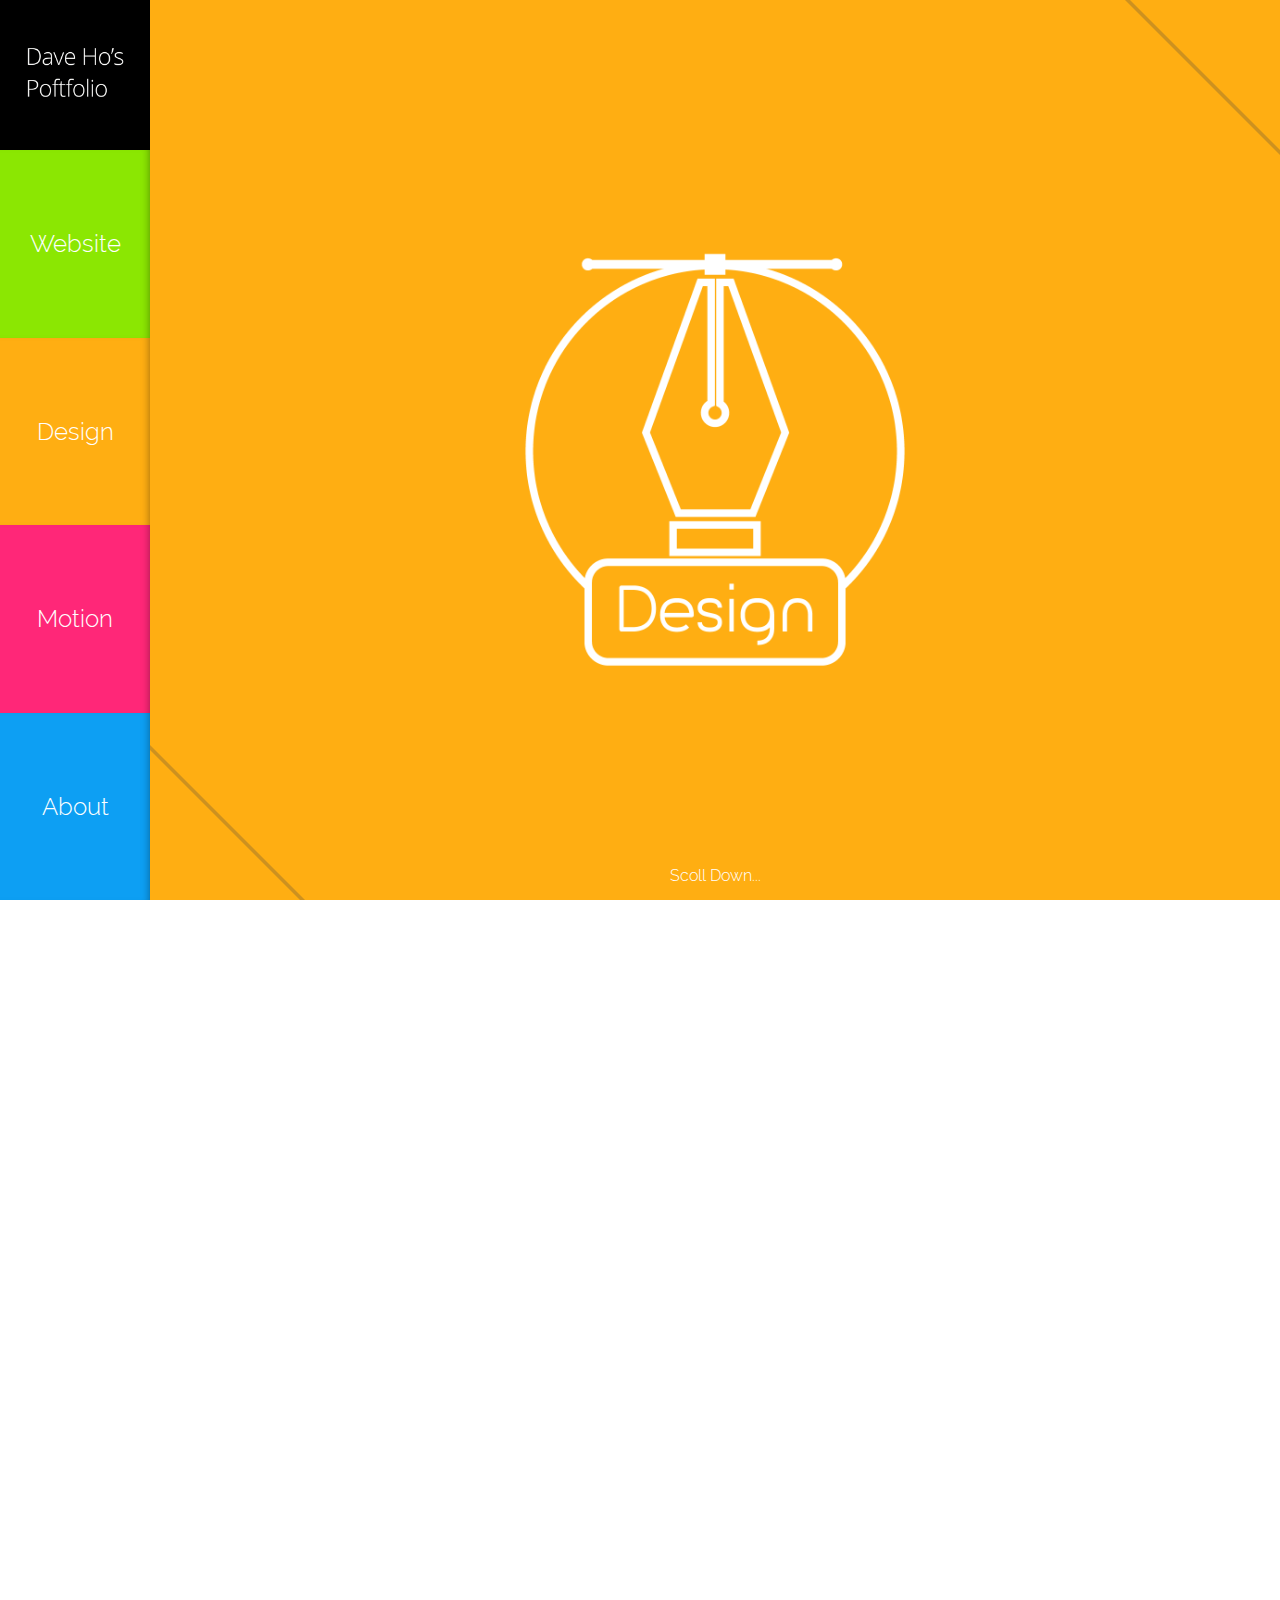
==== design.php.html @ 94d3ca9c "dave's portfolio site" ====
<!doctype html>
<html>
<head>
	<meta charset="UTF-8">
	<title>Dave Ho's Portfolio</title>
	<link rel="stylesheet" type="text/css" href="style.css">
	<link rel="stylesheet" type="text/css" href="color.css">
	<link rel="stylesheet" type="text/css" href="Grid.css">
	<link rel="icon" href="Asset/Logo-01.png">
  	<link rel="stylesheet" href="animate.min.css">
	<link rel="stylesheet" type="text/css" href="fullpage.css" />
	<script type="text/javascript" src="fullpage.js"></script>
    <script src="https://code.jquery.com/jquery-1.9.1.min.js"></script>
	<script src="vendors/easings.min.js"></script>
	<script type="text/javascript" src="vendors/scrolloverflow.min.js"></script>
	<script src="wow.min.js"></script>
	<script>new WOW().init();</script>
	<link rel="stylesheet" type="text/css" href="jquery.fancybox.min.css" />
	<script type="text/javascript" src="jquery.fancybox.min.js"></script>
	<link type="text/css" rel="stylesheet" href="lightslider.css" />
	<script src="lightslider.js"></script>
</head>
	
	<style>div#section0{
			height: 100vh;
			width: 100%;
   			position: relative;
		}
		
		div#imagewall img {
			width: 100%;
		}
		div#imagewall a {
			display: block;
			padding: 15px 0;
		}

		div#imagewall {
			width: 85%;
			padding: 2.5%;
			margin: auto;
			column-count: 3;
		}
		.wallimage {
		 	border-radius: 5px;
/*
		  	cursor: pointer;
		 	transition: 0.3s;
*/
		}
		.wallimage:hover {opacity: 0.7;}
		div#imagewall a div img {
			transition: all 0.3s ease;
		}

		div#imagewall a:hover div img {
			transform: scale(1.1);
		}
		h3{
			text-align: center;
			padding: 10ch 0 ;
		}
		
	</style>
<body>
	<svg width="155" height="155" id="PageMark1" class="animated fadeInRight delay-1s">
	 	<polygon points="0,0 155,155 155,0 " style="fill:#4444" />
	 	<polygon points="5,0 155,150 155,0 " style="fill:#ffae12"/>
	</svg>
	<svg width="155" height="155" id="PageMark2" class="animated fadeInUp delay-1s">
	 	<polygon points="0,0 155,155 0,155 " style="fill:#4444" />
	 	<polygon points="0,5 150,155 0,155 " style="fill:#ffae12"/>
	</svg>
	
	
		<div id="pagemenu"  class="animated fadeInLeft">
		<div id="pagelogo" class="">
			<a href="index.html"><img src="Asset/Logo-01.png"></a>
		</div>
		<table>
			<tr>
				<td class="animated fadeInLeft delay-01s bg-green">
					<a href="web.php.html">Website</a>
				</td>
			</tr>
			
			<tr>
				<td class="animated fadeInLeft delay-02s bg-orange">
					<a href="design.php.html">Design</a>
				</td>
			</tr>
			
			<tr>
				<td class="animated fadeInLeft delay-03s bg-red">
					<a href="motion.php.html">Motion</a>
				</td>
			</tr>
						
			<tr>
				<td class="animated fadeInLeft delay-04s bg-blue">
					<a href="about.php.html">About</a>
				</td>
			</tr>
			
		</table>
	</div>	
	<div id="ScreenWrap"  class="animated fadeInUp">
		
		<div id="section0" class="bg-orange">
			<img class="pagelanding scrollpage" src="Asset/m-logo/Logo_Design.png" >
			<span>Scoll Down...</span>
		</div>
		<div id="imagewall">
			
						<a data-fancybox="gallery" href="Asset/image/design/BS-1.jpg">
							<div>
								<img  class="wallimage wow bounceIn" src="Asset/image/design/BS-1.jpg" id="mark0" onclick="pop('mark0')" />
							</div>
						</a>
						<a data-fancybox="gallery" href="Asset/image/design/BS-2.jpg">
							<div>
								<img  class="wallimage wow bounceIn" src="Asset/image/design/BS-2.jpg" id="mark1" onclick="pop('mark1')" />
							</div>
						</a>
						<a data-fancybox="gallery" href="Asset/image/design/BS-3.jpg">
							<div>
								<img  class="wallimage wow bounceIn" src="Asset/image/design/BS-3.jpg" id="mark2" onclick="pop('mark2')" />
							</div>
						</a>
						<a data-fancybox="gallery" href="Asset/image/design/BS-4.jpg">
							<div>
								<img  class="wallimage wow bounceIn" src="Asset/image/design/BS-4.jpg" id="mark3" onclick="pop('mark3')" />
							</div>
						</a>
						<a data-fancybox="gallery" href="Asset/image/design/5D.jpg">
							<div>
								<img  class="wallimage wow bounceIn" src="Asset/image/design/5D.jpg" id="mark4" onclick="pop('mark4')" />
							</div>
						</a>
						<a data-fancybox="gallery" href="Asset/image/design/Facebook%20Post-01.jpg">
							<div>
								<img  class="wallimage wow bounceIn" src="Asset/image/design/Facebook%20Post-01.jpg" id="mark12" onclick="pop('mark12')" />
							</div>
						</a>
						<a data-fancybox="gallery" href="Asset/image/design/Facebook%20Post-05.jpg">
							<div>
								<img  class="wallimage wow bounceIn" src="Asset/image/design/Facebook%20Post-05.jpg" id="mark13" onclick="pop('mark13')" />
							</div>
						</a>
						<a data-fancybox="gallery" href="Asset/image/design/Restore%20Poster-01.jpg">
							<div>
								<img  class="wallimage wow bounceIn" src="Asset/image/design/Restore%20Poster-01.jpg" id="mark15" onclick="pop('mark15')" />
							</div>
						</a>
						<a data-fancybox="gallery" href="Asset/image/design/UAT.jpg">
							<div>
								<img  class="wallimage wow bounceIn" src="Asset/image/design/UAT.jpg" id="mark15" onclick="pop('mark15')" />
							</div>
						</a>
						<a data-fancybox="gallery" href="Asset/image/design/Restore%20Poster-02.jpg">
							<div>
								<img  class="wallimage wow bounceIn" src="Asset/image/design/Restore%20Poster-02.jpg" id="mark16" onclick="pop('mark16')" />
							</div>
						</a>
						<a data-fancybox="gallery" href="Asset/image/design/leaflet_p.1.jpg">
							<div>
								<img  class="wallimage wow bounceIn" src="Asset/image/design/leaflet_p.1.jpg" id="mark18" onclick="pop('mark18')" />
							</div>
						</a>
						<a data-fancybox="gallery" href="Asset/image/design/%E8%86%A0%E5%8E%9F%E8%9B%8B%E8%9B%8B-01.jpg">
							<div>
								<img  class="wallimage wow bounceIn" src="Asset/image/design/%E8%86%A0%E5%8E%9F%E8%9B%8B%E8%9B%8B-01.jpg" id="mark25" onclick="pop('mark25')" />
							</div>
						</a>
						<a data-fancybox="gallery" href="Asset/image/design/%E9%9B%99%E9%87%8D%E8%A3%9C%E6%B0%B4%20%5BRecovered%5D-01.jpg">
							<div>
								<img  class="wallimage wow bounceIn" src="Asset/image/design/%E9%9B%99%E9%87%8D%E8%A3%9C%E6%B0%B4%20%5BRecovered%5D-01.jpg" id="mark27" onclick="pop('mark27')" />
							</div>
						</a>			
			
		</div>
		<h3>Page End</h3>
	</div>
	
</body>
</html>
---- style.css ----
@charset "UTF-8";
/* CSS Document */
@font-face{
	font-family: myFont;
    src: url("Raleway-Light.ttf");
}
@font-face{
	font-family: myFontThin;
    src: url("Raleway-ExtraLight.ttf");
}
* {
	margin:0;
	padding: 0;
	font-family:myFont;
}
a{
    text-decoration: none;
}
.mainmenu{
    width: 100%;
    text-align: center;
    display: inline-block;
    position: absolute;
    left: 0;
    bottom: 5%;
}
.mainmenu ul {
    display: inline-flex;
}
.mainmenu ul li{
	list-style: none;
	float:left;
	margin:auto;
	text-align: center;
}
.mainmenu ul li a{
	width: auto;
	height: auto;
	display: block;
	padding: 15px 20px 10px;
	line-height: 30px;
	font-size:24px;  
}
.mainmenu ul li a, .mainmenu ul li a *{
	font-family:myFontThin;
	transition: all 0.3s ease;
}
.mainmenu span {
	font-size:1.3em;
}
.menuhover:hover {
	padding: 15px 35px 10px ;
}
footer{
	width:100%;
	min-width: 1000px; 
	padding-bottom:15px;
	clear:both;
	position:relative;
	z-index: 5;
}
footer img{
	width:100%;
	height:auto;
	position:relative;
	filter: grayscale(100%);
	clear:both;
	z-index: 5;
}
footer h3{
	margin-left:60vw;
	color:#EEE;
	width: 320px;
	height:auto;
}

/*-------------------------Page Setting-------------------------*/
svg#PageMark1 {
    position: fixed;
    top: 0;
    right: 0;
    z-index: 9999;
}
svg#PageMark2 {
    position: fixed;
    bottom: 0;
    left: 150px;
    z-index: 9999;
}
div#ScreenWrap {
    width: calc(100% - 150px);
    float: right;
}
.Wrapper {
    width: 95%;
    height: 95%;
    display: block;
    padding: 2.5%;
    margin: auto;
}
img.pagelanding {
    width: 80%;
    display: block;
    margin: 0 auto;
    max-width: 500px;
}
img.pagelanding.scrollpage{ 
    top: 50%;
    transform: translate(0 ,-50%);
    position: relative;
}
div#pagemenu {
    background-color: #FFF2;
    position: fixed;
    width: 150px;
    top: 0;
    left: 0;
    height: 100vh;
}
div#pagelogo {
    width: 100%;
    display: inline-block;
}
div#pagelogo img {
    width: 100%;
    display: block;
}
div#pagemenu table td:hover {
    box-shadow: inset -7px 0 9px -7px rgba(255,255,255,0.4);
}

div#pagemenu table td {
    transition: all 0.3s ease;
    text-align: center;
    font-size: 24px;
    box-shadow: inset -7px 0 9px -7px rgba(0,0,0,0.4);
    transition: all 0.3s ease;
    background-size: contain;
    background-repeat: no-repeat;
    background-position: -150px;
    overflow: hidden;
	position:relative;
}
div#pagemenu table td:hover {
    background-position: center;
}
div#pagemenu table td:hover a {
    color: #0000;
}
div#pagemenu table td a {
	transition: all 0.3s ease;
    width: 100%;
    display: block;
    height: 100%;
    line-height: calc((100vh - 150px)/4 );
	color: #FFF;
}
div#pagemenu table {
    width: 100%;
    height: calc(100vh - 150px );
    border-spacing: 0;
	margin-top: -4px;
}
div#pagemenu table td.bg-red {
    background-image: url("Asset/m-logo/Logo_Motion.png");
}
div#pagemenu table td.bg-orange {
    background-image: url("Asset/m-logo/Logo_Design.png");
}
div#pagemenu table td.bg-yellow {
    background-image: url("Asset/m-logo/Logo_Video.png");
}
div#pagemenu table td.bg-green {
    background-image: url("Asset/m-logo/Logo_Web.png");
}
div#pagemenu table td.bg-blue {
    background-image: url("Asset/m-logo/Logo_About.png");
}
div#pagemenu table td.bg-purple {
    background-image: url("Asset/m-logo/Logo_Others.png");
}
div.section {
	overflow: hidden;
}
div#section0 span {
    margin: auto;
    display: block;
    width: 20%;
    position: absolute;
    right: 40%;
    text-align: center;
    bottom: 15px;
    color: #FFF;
}
ul#slideMenu {
    text-align: right;
    position: fixed;
    top: 45vh;
    right: 0;
    z-index: 9999;
    transform: translate(0 ,-50%);
    list-style: none;
}
 ul#slideMenu li:hover a span {
    opacity: 1;
    left: unset;
    right: 30px;
    background-color: #FFFA;
    padding: 5px 5px 2px;
    border-radius: 3px;
}

ul#slideMenu li {
    text-align: center;
    padding-right: 20px;
}
ul#slideMenu li.active a div, ul#slideMenu li:hover a div {
    width: 15px;
    height: 15px;
    top: 2.5px;
}
ul#slideMenu a div {
    width: 8px;
    height: 8px;
    background-color: #666;
    border-radius: 50%;
    margin: auto;
    position: relative;
    top: 6px;
    transition: all 0.1s ease;
}
ul#slideMenu a span {
    color: #666;
    opacity: 0;
    top: 0;
    position: absolute;
    right: -50px;
	transition: all 0.2s ease;
    width: max-content;
}
ul#slideMenu a {
    text-align: center;
    display: block;
    width: 20px;
    height: 20px;
    position: relative;
}
.fp-controlArrow{
	display:none;
}
img#ButtonSuggest {
	width: 20%;
	position: absolute;
	bottom: 3%;
	right: 3%;
}

.video-showcase{
	width: 100%;
}


.home_cover {
	position: relative;
	overflow: hidden;
}

.home_title {
	font-family: Raleway-ExtraLight;
	font-size: 120px;
	color: #ffffff;
	position: absolute;
	-webkit-transition: .5s;
	transition: 1.5s cubic-bezier(0,.29,.04,.99);
	bottom: -300px;
	width: 960px;
	height: 200px;
	line-height: 200px;
	vertical-align: middle;
	z-index: 1;
}


.home_title_container {
	background-color: #000000;
	position: absolute;
	width: 100%;
	z-index: 1;
	-webkit-transition: 1s;
	transition: 1s cubic-bezier(0,.29,.04,.99);
	height: 100%;
}

.home_title_scroll {
	background-color: rgba(0,0,0,.4);
	color: #ffffff;
	width: 600px;
	height: 30px;
	line-height: 30px;
	vertical-align: middle;
	text-align: center;
	bottom: 50px;
	position: absolute;
	z-index: 2;
	opacity: 0;
	-webkit-transition: 1s;
	transition: 1s;
}

.title_bg {
	position: absolute;
	z-index: 0;
	bottom: 0;
	left: 0px;
}
---- color.css ----
.red, .red * {
	color:rgb(255, 39, 120);
}
.orange, .orange * {
    color: #ffae12;
}
.yellow, .yellow * {
    color: rgb(250,200,89);
}
.green, .green * {
	color: #8be702;
}
.blue, .blue * {
	color: #1b8bcc;
}
.purple, .purple * {
	color: rgb(197,148,197);
}
.menured:hover, .bg-red {
	background-color:rgb(255, 39, 120);
}
.menuorange:hover, .bg-orange {
    background-color: #ffae12;
}
.menuyellow:hover, .bg-yellow {
    background-color: rgb(250,200,89);
}
.menugreen:hover, .bg-green {
	background-color: #8be702;
}
.menublue:hover, .bg-blue {
	background-color: #0d9ff3;
}
.menupurple:hover, .bg-purple {
	background-color: rgb(197,148,197);
}
.menupurple:hover, .bg-black {
	background-color: rgb(0,0,0,1.00);
}
.menuhover:hover ,.menuhover:hover span{
	color:white !important;
}
a{
	color:rgba(23,37,45,1.00);
}
.mainmenu{
    background-color: #ddd;
}
footer{
	background-color:rgba(99,113,124,1.00);
	color:rgba(205,211,221,1.00);
}
---- Grid.css ----
@charset "UTF-8";
/* CSS Document */
.section, .slide{
	position: relative;
}
.shadow {
    box-shadow: 2px 1px 7px 0px #000a;
}

.hover-scale{
	transition: all 0.3s ease;
    display: inline-block;
}

.hover-scale:hover{
	transform: scale(1.1);
	z-index: 9997;
}

.al-left{
	text-align: left;
}
.al-right{
	text-align: right;
}
.al-center{
	text-align: center;
}
.block{
	display: block;
}
.inline-block{
	display: inline-block;
}

.w1{width: 6vw;}
.w2{width: 13vw;}
.w3{width: 20vw;}
.w4{width: 27vw;}
.w5{width: 35vw;}
.w6{width: 41vw;}
.w7{width: 48vw;}
.w8{width: 55vw;}
.w9{width: 62vw;}
.w10{width: 69vw;}
.w11{width: 76vw;}
.w12{width: 83vw;}
.w-full{width: 100%}

.l1{position:absolute; left: 1vw;}
.l2{position:absolute; left: 8vw;}
.l3{position:absolute; left: 15vw;}
.l4{position:absolute; left: 22vw;}
.l5{position:absolute; left: 29vw;}
.l6{position:absolute; left: 36vw;}
.l7{position:absolute; left: 43vw;}
.l8{position:absolute; left: 50vw;}
.l9{position:absolute; left: 57vw;}
.l10{position:absolute; left: 64vw;}
.l11{position:absolute; left: 71vw;}
.l12{position:absolute; left: 78vw;}

.r1{position:absolute; right: 1vw;}
.r2{position:absolute; right: 8vw;}
.r3{position:absolute; right: 15vw;}
.r4{position:absolute; right: 22vw;}
.r5{position:absolute; right: 29vw;}
.r6{position:absolute; right: 36vw;}
.r7{position:absolute; right: 43vw;}
.r8{position:absolute; right: 50vw;}
.r9{position:absolute; right: 57vw;}
.r10{position:absolute; right: 64vw;}
.r11{position:absolute; right: 71vw;}
.r12{position:absolute; right: 78vw;}

.h1{height: 7.25vh;}
.h2{height: 15.5vh;}
.h3{height: 23.75vh;}
.h4{height: 32vh;}
.h5{height: 40.25vh;}
.h6{height: 48.5vh;}
.h7{height: 56.75vh;}
.h8{height: 65vh;}
.h9{height: 73.25vh;}
.h10{height: 81.5vh;}
.h11{height: 89.75vh;}
.h12{height: 98vh;}

.t1{top: 1.5vh;}
.t2{top: 9.75vh;}
.t3{top: 18vh;}
.t4{top: 26.25vh;}
.t5{top: 34.5vh;}
.t6{top: 42.75vh;}
.t7{top: 51vh;}
.t8{top: 59vh;}
.t9{top: 67.5vh;}
.t10{top: 75.75vh;}
.t11{top: 84vh;}
.t12{top: 92.25vh;}

.b1{bottom: 1.5vh;}
.b2{bottom: 9.75vh;}
.b3{bottom: 18vh;}
.b4{bottom: 26.25vh;}
.b5{bottom: 34.5vh;}
.b6{bottom: 42.75vh;}
.b7{bottom: 51vh;}
.b8{bottom: 59vh;}
.b9{bottom: 67.5vh;}
.b10{bottom: 75.75vh;}
.b11{bottom: 84vh;}
.b12{bottom: 92.25vh;}
---- fullpage.css ----
/*!
 * fullPage 3.0.4
 * https://github.com/alvarotrigo/fullPage.js
 *
 * @license GPLv3 for open source use only
 * or Fullpage Commercial License for commercial use
 * http://alvarotrigo.com/fullPage/pricing/
 *
 * Copyright (C) 2018 http://alvarotrigo.com/fullPage - A project by Alvaro Trigo
 */
html.fp-enabled,
.fp-enabled body {
    margin: 0;
    padding: 0;
    overflow:hidden;

    /*Avoid flicker on slides transitions for mobile phones #336 */
    -webkit-tap-highlight-color: rgba(0,0,0,0);
}
.fp-section {
    position: relative;
    -webkit-box-sizing: border-box; /* Safari<=5 Android<=3 */
    -moz-box-sizing: border-box; /* <=28 */
    box-sizing: border-box;
}
.fp-slide {
    float: left;
}
.fp-slide, .fp-slidesContainer {
    height: 100%;
    display: block;
}
.fp-slides {
    z-index:1;
    height: 100%;
    overflow: hidden;
    position: relative;
    -webkit-transition: all 0.3s ease-out; /* Safari<=6 Android<=4.3 */
    transition: all 0.3s ease-out;
}
.fp-section.fp-table, .fp-slide.fp-table {
    display: table;
    table-layout:fixed;
    width: 100%;
}
.fp-tableCell {
    display: table-cell;
    vertical-align: middle;
    width: 100%;
    height: 100%;
}
.fp-slidesContainer {
    float: left;
    position: relative;
}
.fp-controlArrow {
    -webkit-user-select: none; /* webkit (safari, chrome) browsers */
    -moz-user-select: none; /* mozilla browsers */
    -khtml-user-select: none; /* webkit (konqueror) browsers */
    -ms-user-select: none; /* IE10+ */
    position: absolute;
    z-index: 4;
    top: 50%;
    cursor: pointer;
    width: 0;
    height: 0;
    border-style: solid;
    margin-top: -38px;
    -webkit-transform: translate3d(0,0,0);
    -ms-transform: translate3d(0,0,0);
    transform: translate3d(0,0,0);
}
.fp-controlArrow.fp-prev {
    left: 15px;
    width: 0;
    border-width: 38.5px 34px 38.5px 0;
    border-color: transparent #fff transparent transparent;
}
.fp-controlArrow.fp-next {
    right: 15px;
    border-width: 38.5px 0 38.5px 34px;
    border-color: transparent transparent transparent #fff;
}
.fp-scrollable {
    overflow: hidden;
    position: relative;
}
.fp-scroller{
    overflow: hidden;
}
.iScrollIndicator{
    border: 0 !important;
}
.fp-notransition {
    -webkit-transition: none !important;
    transition: none !important;
}
#fp-nav {
    position: fixed;
    z-index: 100;
    margin-top: -32px;
    top: 50%;
    opacity: 1;
    -webkit-transform: translate3d(0,0,0);
}
#fp-nav.fp-right {
    right: 17px;
}
#fp-nav.fp-left {
    left: 17px;
}
.fp-slidesNav{
    position: absolute;
    z-index: 4;
    opacity: 1;
    -webkit-transform: translate3d(0,0,0);
    -ms-transform: translate3d(0,0,0);
    transform: translate3d(0,0,0);
    left: 0 !important;
    right: 0;
    margin: 0 auto !important;
}
.fp-slidesNav.fp-bottom {
    bottom: 17px;
}
.fp-slidesNav.fp-top {
    top: 17px;
}
#fp-nav ul,
.fp-slidesNav ul {
  margin: 0;
  padding: 0;
}
#fp-nav ul li,
.fp-slidesNav ul li {
    display: block;
    width: 14px;
    height: 13px;
    margin: 7px;
    position:relative;
}
.fp-slidesNav ul li {
    display: inline-block;
}
#fp-nav ul li a,
.fp-slidesNav ul li a {
    display: block;
    position: relative;
    z-index: 1;
    width: 100%;
    height: 100%;
    cursor: pointer;
    text-decoration: none;
}
#fp-nav ul li a.active span,
.fp-slidesNav ul li a.active span,
#fp-nav ul li:hover a.active span,
.fp-slidesNav ul li:hover a.active span{
    height: 12px;
    width: 12px;
    margin: -6px 0 0 -6px;
    border-radius: 100%;
 }
#fp-nav ul li a span,
.fp-slidesNav ul li a span {
    border-radius: 50%;
    position: absolute;
    z-index: 1;
    height: 4px;
    width: 4px;
    border: 0;
    background: #333;
    left: 50%;
    top: 50%;
    margin: -2px 0 0 -2px;
    -webkit-transition: all 0.1s ease-in-out;
    -moz-transition: all 0.1s ease-in-out;
    -o-transition: all 0.1s ease-in-out;
    transition: all 0.1s ease-in-out;
}
#fp-nav ul li:hover a span,
.fp-slidesNav ul li:hover a span{
    width: 10px;
    height: 10px;
    margin: -5px 0px 0px -5px;
}
#fp-nav ul li .fp-tooltip {
    position: absolute;
    top: -2px;
    color: #fff;
    font-size: 14px;
    font-family: arial, helvetica, sans-serif;
    white-space: nowrap;
    max-width: 220px;
    overflow: hidden;
    display: block;
    opacity: 0;
    width: 0;
    cursor: pointer;
}
#fp-nav ul li:hover .fp-tooltip,
#fp-nav.fp-show-active a.active + .fp-tooltip {
    -webkit-transition: opacity 0.2s ease-in;
    transition: opacity 0.2s ease-in;
    width: auto;
    opacity: 1;
}
#fp-nav ul li .fp-tooltip.fp-right {
    right: 20px;
}
#fp-nav ul li .fp-tooltip.fp-left {
    left: 20px;
}
.fp-auto-height.fp-section,
.fp-auto-height .fp-slide,
.fp-auto-height .fp-tableCell{
    height: auto !important;
}

.fp-responsive .fp-auto-height-responsive.fp-section,
.fp-responsive .fp-auto-height-responsive .fp-slide,
.fp-responsive .fp-auto-height-responsive .fp-tableCell {
    height: auto !important;
}

/*Only display content to screen readers*/
.fp-sr-only{
    position: absolute;
    width: 1px;
    height: 1px;
    padding: 0;
    overflow: hidden;
    clip: rect(0, 0, 0, 0);
    white-space: nowrap;
    border: 0;
}
---- lightslider.css ----
/*! lightslider - v1.1.3 - 2015-04-14
* https://github.com/sachinchoolur/lightslider
* Copyright (c) 2015 Sachin N; Licensed MIT */
/** /!!! core css Should not edit !!!/**/ 

.lSSlideOuter {
    overflow: hidden;
    -webkit-touch-callout: none;
    -webkit-user-select: none;
    -khtml-user-select: none;
    -moz-user-select: none;
    -ms-user-select: none;
    user-select: none
}
.lightSlider:before, .lightSlider:after {
    content: " ";
    display: table;
}
.lightSlider {
    overflow: hidden;
    margin: 0;
}
.lSSlideWrapper {
    max-width: 100%;
    overflow: hidden;
    position: relative;
}
.lSSlideWrapper > .lightSlider:after {
    clear: both;
}
.lSSlideWrapper .lSSlide {
    -webkit-transform: translate(0px, 0px);
    -ms-transform: translate(0px, 0px);
    transform: translate(0px, 0px);
    -webkit-transition: all 1s;
    -webkit-transition-property: -webkit-transform,height;
    -moz-transition-property: -moz-transform,height;
    transition-property: transform,height;
    -webkit-transition-duration: inherit !important;
    transition-duration: inherit !important;
    -webkit-transition-timing-function: inherit !important;
    transition-timing-function: inherit !important;
}
.lSSlideWrapper .lSFade {
    position: relative;
}
.lSSlideWrapper .lSFade > * {
    position: absolute !important;
    top: 0;
    left: 0;
    z-index: 9;
    margin-right: 0;
    width: 100%;
}
.lSSlideWrapper.usingCss .lSFade > * {
    opacity: 0;
    -webkit-transition-delay: 0s;
    transition-delay: 0s;
    -webkit-transition-duration: inherit !important;
    transition-duration: inherit !important;
    -webkit-transition-property: opacity;
    transition-property: opacity;
    -webkit-transition-timing-function: inherit !important;
    transition-timing-function: inherit !important;
}
.lSSlideWrapper .lSFade > *.active {
    z-index: 10;
}
.lSSlideWrapper.usingCss .lSFade > *.active {
    opacity: 1;
}
/** /!!! End of core css Should not edit !!!/**/

/* Pager */
.lSSlideOuter .lSPager.lSpg {
    margin: 10px 0 0;
    padding: 0;
    text-align: center;
}
.lSSlideOuter .lSPager.lSpg > li {
    cursor: pointer;
    display: inline-block;
    padding: 0 5px;
}
.lSSlideOuter .lSPager.lSpg > li a {
    background-color: #222222;
    border-radius: 30px;
    display: inline-block;
    height: 8px;
    overflow: hidden;
    text-indent: -999em;
    width: 8px;
    position: relative;
    z-index: 99;
    -webkit-transition: all 0.5s linear 0s;
    transition: all 0.5s linear 0s;
}
.lSSlideOuter .lSPager.lSpg > li:hover a, .lSSlideOuter .lSPager.lSpg > li.active a {
    background-color: #428bca;
}
.lSSlideOuter .media {
    opacity: 0.8;
}
.lSSlideOuter .media.active {
    opacity: 1;
}
/* End of pager */

/** Gallery */
.lSSlideOuter .lSPager.lSGallery {
    list-style: none outside none;
    padding-left: 0;
    margin: 0;
    overflow: hidden;
    transform: translate3d(0px, 0px, 0px);
    -moz-transform: translate3d(0px, 0px, 0px);
    -ms-transform: translate3d(0px, 0px, 0px);
    -webkit-transform: translate3d(0px, 0px, 0px);
    -o-transform: translate3d(0px, 0px, 0px);
    -webkit-transition-property: -webkit-transform;
    -moz-transition-property: -moz-transform;
    -webkit-touch-callout: none;
    -webkit-user-select: none;
    -khtml-user-select: none;
    -moz-user-select: none;
    -ms-user-select: none;
    user-select: none;
}
.lSSlideOuter .lSPager.lSGallery li {
    overflow: hidden;
    -webkit-transition: border-radius 0.12s linear 0s 0.35s linear 0s;
    transition: border-radius 0.12s linear 0s 0.35s linear 0s;
}
.lSSlideOuter .lSPager.lSGallery li.active, .lSSlideOuter .lSPager.lSGallery li:hover {
    border-radius: 5px;
}
.lSSlideOuter .lSPager.lSGallery img {
    display: block;
    height: auto;
    max-width: 100%;
}
.lSSlideOuter .lSPager.lSGallery:before, .lSSlideOuter .lSPager.lSGallery:after {
    content: " ";
    display: table;
}
.lSSlideOuter .lSPager.lSGallery:after {
    clear: both;
}
/* End of Gallery*/

/* slider actions */
.lSAction > a {
    width: 32px;
    display: block;
    top: 50%;
    height: 32px;
    background-image: url('../img/controls.png.html');
    cursor: pointer;
    position: absolute;
    z-index: 99;
    margin-top: -16px;
    opacity: 0.5;
    -webkit-transition: opacity 0.35s linear 0s;
    transition: opacity 0.35s linear 0s;
}
.lSAction > a:hover {
    opacity: 1;
}
.lSAction > .lSPrev {
    background-position: 0 0;
    left: 10px;
}
.lSAction > .lSNext {
    background-position: -32px 0;
    right: 10px;
}
.lSAction > a.disabled {
    pointer-events: none;
}
.cS-hidden {
    height: 1px;
    opacity: 0;
    filter: alpha(opacity=0);
    overflow: hidden;
}


/* vertical */
.lSSlideOuter.vertical {
    position: relative;
}
.lSSlideOuter.vertical.noPager {
    padding-right: 0px !important;
}
.lSSlideOuter.vertical .lSGallery {
    position: absolute !important;
    right: 0;
    top: 0;
}
.lSSlideOuter.vertical .lightSlider > * {
    width: 100% !important;
    max-width: none !important;
}

/* vertical controlls */
.lSSlideOuter.vertical .lSAction > a {
    left: 50%;
    margin-left: -14px;
    margin-top: 0;
}
.lSSlideOuter.vertical .lSAction > .lSNext {
    background-position: 31px -31px;
    bottom: 10px;
    top: auto;
}
.lSSlideOuter.vertical .lSAction > .lSPrev {
    background-position: 0 -31px;
    bottom: auto;
    top: 10px;
}
/* vertical */


/* Rtl */
.lSSlideOuter.lSrtl {
    direction: rtl;
}
.lSSlideOuter .lightSlider, .lSSlideOuter .lSPager {
    padding-left: 0;
    list-style: none outside none;
}
.lSSlideOuter.lSrtl .lightSlider, .lSSlideOuter.lSrtl .lSPager {
    padding-right: 0;
}
.lSSlideOuter .lightSlider > *,  .lSSlideOuter .lSGallery li {
    float: left;
}
.lSSlideOuter.lSrtl .lightSlider > *,  .lSSlideOuter.lSrtl .lSGallery li {
    float: right !important;
}
/* Rtl */

@-webkit-keyframes rightEnd {
    0% {
        left: 0;
    }

    50% {
        left: -15px;
    }

    100% {
        left: 0;
    }
}
@keyframes rightEnd {
    0% {
        left: 0;
    }

    50% {
        left: -15px;
    }

    100% {
        left: 0;
    }
}
@-webkit-keyframes topEnd {
    0% {
        top: 0;
    }

    50% {
        top: -15px;
    }

    100% {
        top: 0;
    }
}
@keyframes topEnd {
    0% {
        top: 0;
    }

    50% {
        top: -15px;
    }

    100% {
        top: 0;
    }
}
@-webkit-keyframes leftEnd {
    0% {
        left: 0;
    }

    50% {
        left: 15px;
    }

    100% {
        left: 0;
    }
}
@keyframes leftEnd {
    0% {
        left: 0;
    }

    50% {
        left: 15px;
    }

    100% {
        left: 0;
    }
}
@-webkit-keyframes bottomEnd {
    0% {
        bottom: 0;
    }

    50% {
        bottom: -15px;
    }

    100% {
        bottom: 0;
    }
}
@keyframes bottomEnd {
    0% {
        bottom: 0;
    }

    50% {
        bottom: -15px;
    }

    100% {
        bottom: 0;
    }
}
.lSSlideOuter .rightEnd {
    -webkit-animation: rightEnd 0.3s;
    animation: rightEnd 0.3s;
    position: relative;
}
.lSSlideOuter .leftEnd {
    -webkit-animation: leftEnd 0.3s;
    animation: leftEnd 0.3s;
    position: relative;
}
.lSSlideOuter.vertical .rightEnd {
    -webkit-animation: topEnd 0.3s;
    animation: topEnd 0.3s;
    position: relative;
}
.lSSlideOuter.vertical .leftEnd {
    -webkit-animation: bottomEnd 0.3s;
    animation: bottomEnd 0.3s;
    position: relative;
}
.lSSlideOuter.lSrtl .rightEnd {
    -webkit-animation: leftEnd 0.3s;
    animation: leftEnd 0.3s;
    position: relative;
}
.lSSlideOuter.lSrtl .leftEnd {
    -webkit-animation: rightEnd 0.3s;
    animation: rightEnd 0.3s;
    position: relative;
}
/*/  GRab cursor */
.lightSlider.lsGrab > * {
  cursor: -webkit-grab;
  cursor: -moz-grab;
  cursor: -o-grab;
  cursor: -ms-grab;
  cursor: grab;
}
.lightSlider.lsGrabbing > * {
  cursor: move;
  cursor: -webkit-grabbing;
  cursor: -moz-grabbing;
  cursor: -o-grabbing;
  cursor: -ms-grabbing;
  cursor: grabbing;
}
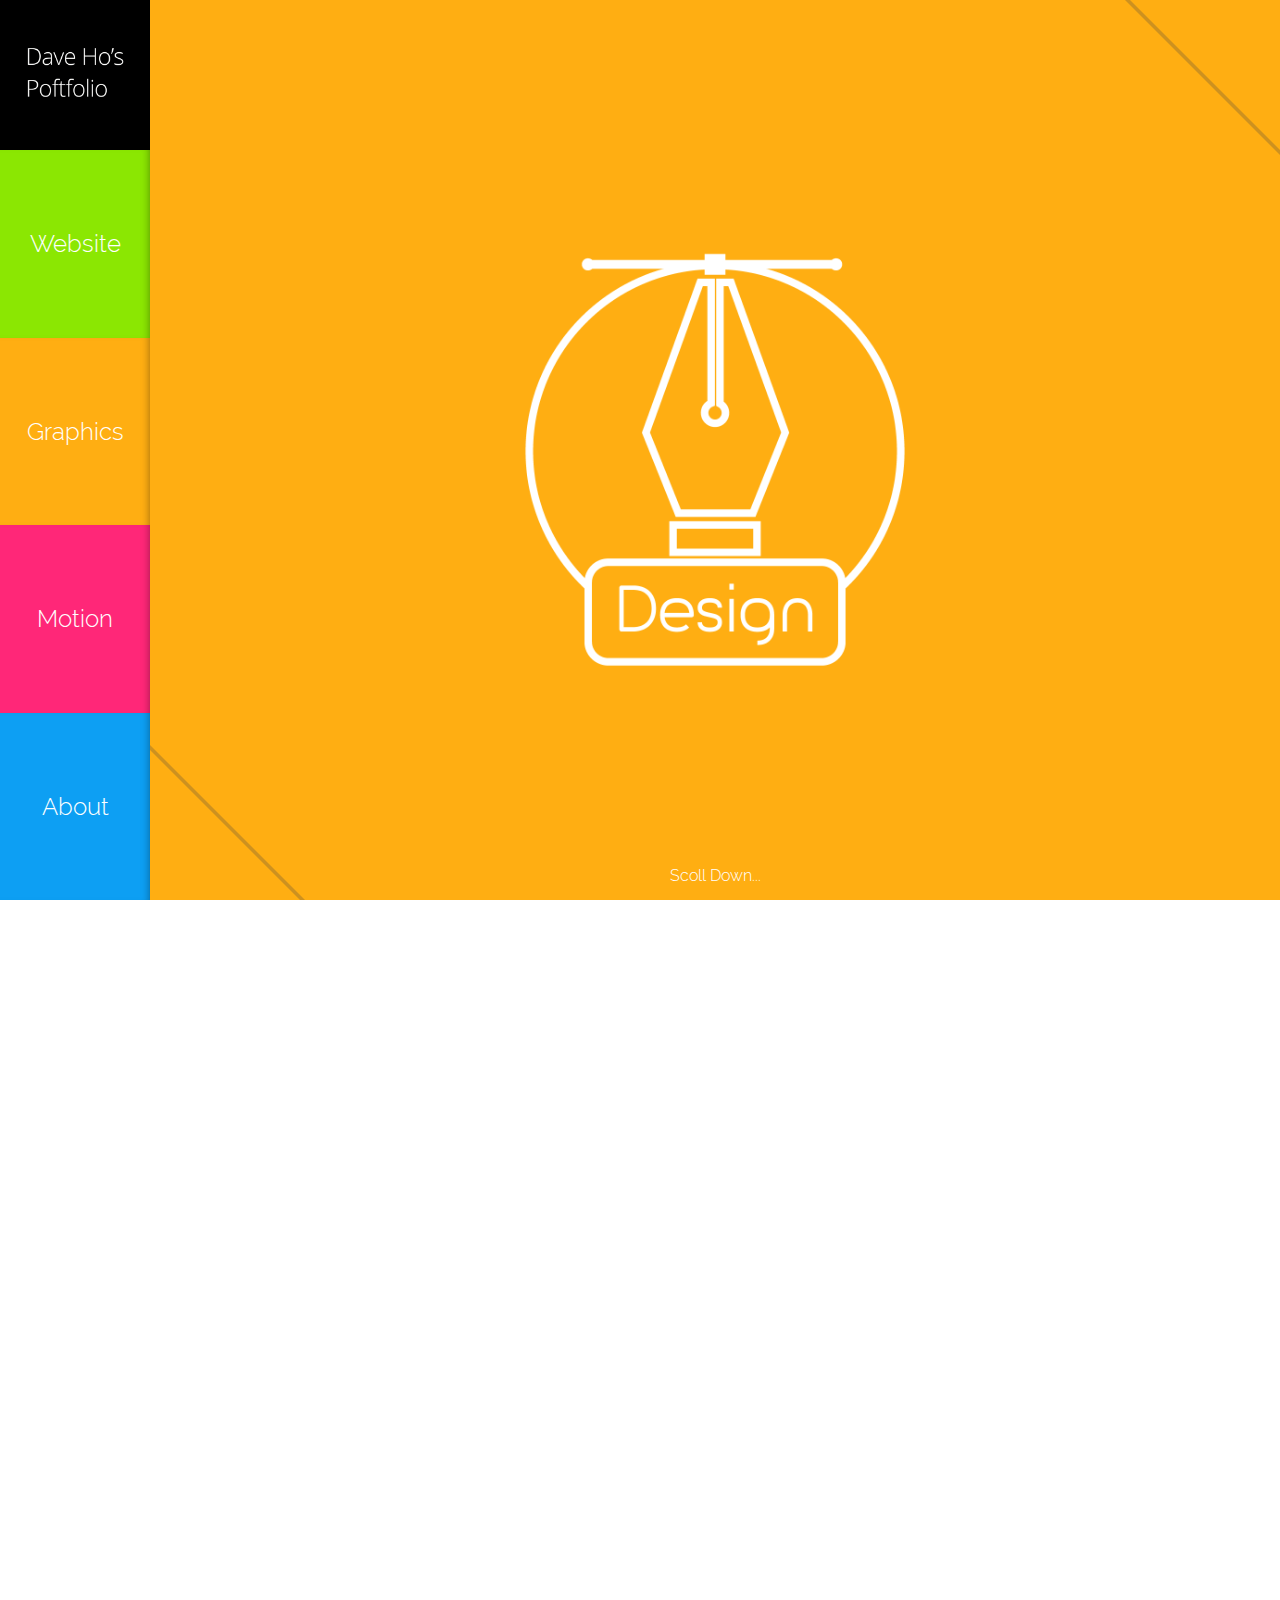
==== commit 3c4fe776: "update" ====
--- a/design.php.html
+++ b/design.php.html
@@ -86,7 +86,7 @@
 			
 			<tr>
 				<td class="animated fadeInLeft delay-02s bg-orange">
-					<a href="design.php.html">Design</a>
+					<a href="design.php.html">Graphics</a>
 				</td>
 			</tr>
 			
@@ -132,21 +132,6 @@
 								<img  class="wallimage wow bounceIn" src="Asset/image/design/BS-4.jpg" id="mark3" onclick="pop('mark3')" />
 							</div>
 						</a>
-						<a data-fancybox="gallery" href="Asset/image/design/5D.jpg">
-							<div>
-								<img  class="wallimage wow bounceIn" src="Asset/image/design/5D.jpg" id="mark4" onclick="pop('mark4')" />
-							</div>
-						</a>
-						<a data-fancybox="gallery" href="Asset/image/design/Facebook%20Post-01.jpg">
-							<div>
-								<img  class="wallimage wow bounceIn" src="Asset/image/design/Facebook%20Post-01.jpg" id="mark12" onclick="pop('mark12')" />
-							</div>
-						</a>
-						<a data-fancybox="gallery" href="Asset/image/design/Facebook%20Post-05.jpg">
-							<div>
-								<img  class="wallimage wow bounceIn" src="Asset/image/design/Facebook%20Post-05.jpg" id="mark13" onclick="pop('mark13')" />
-							</div>
-						</a>
 						<a data-fancybox="gallery" href="Asset/image/design/Restore%20Poster-01.jpg">
 							<div>
 								<img  class="wallimage wow bounceIn" src="Asset/image/design/Restore%20Poster-01.jpg" id="mark15" onclick="pop('mark15')" />
@@ -154,7 +139,7 @@
 						</a>
 						<a data-fancybox="gallery" href="Asset/image/design/UAT.jpg">
 							<div>
-								<img  class="wallimage wow bounceIn" src="Asset/image/design/UAT.jpg" id="mark15" onclick="pop('mark15')" />
+								<img  class="wallimage wow bounceIn" src="Asset/image/design/UAT.jpg" id="mark17" onclick="pop('mark17')" />
 							</div>
 						</a>
 						<a data-fancybox="gallery" href="Asset/image/design/Restore%20Poster-02.jpg">
@@ -171,15 +156,10 @@
 							<div>
 								<img  class="wallimage wow bounceIn" src="Asset/image/design/%E8%86%A0%E5%8E%9F%E8%9B%8B%E8%9B%8B-01.jpg" id="mark25" onclick="pop('mark25')" />
 							</div>
-						</a>
-						<a data-fancybox="gallery" href="Asset/image/design/%E9%9B%99%E9%87%8D%E8%A3%9C%E6%B0%B4%20%5BRecovered%5D-01.jpg">
-							<div>
-								<img  class="wallimage wow bounceIn" src="Asset/image/design/%E9%9B%99%E9%87%8D%E8%A3%9C%E6%B0%B4%20%5BRecovered%5D-01.jpg" id="mark27" onclick="pop('mark27')" />
-							</div>
-						</a>			
+							
 			
-		</div>
-		<h3>Page End</h3>
+		
+
 	</div>
 	
 </body>
